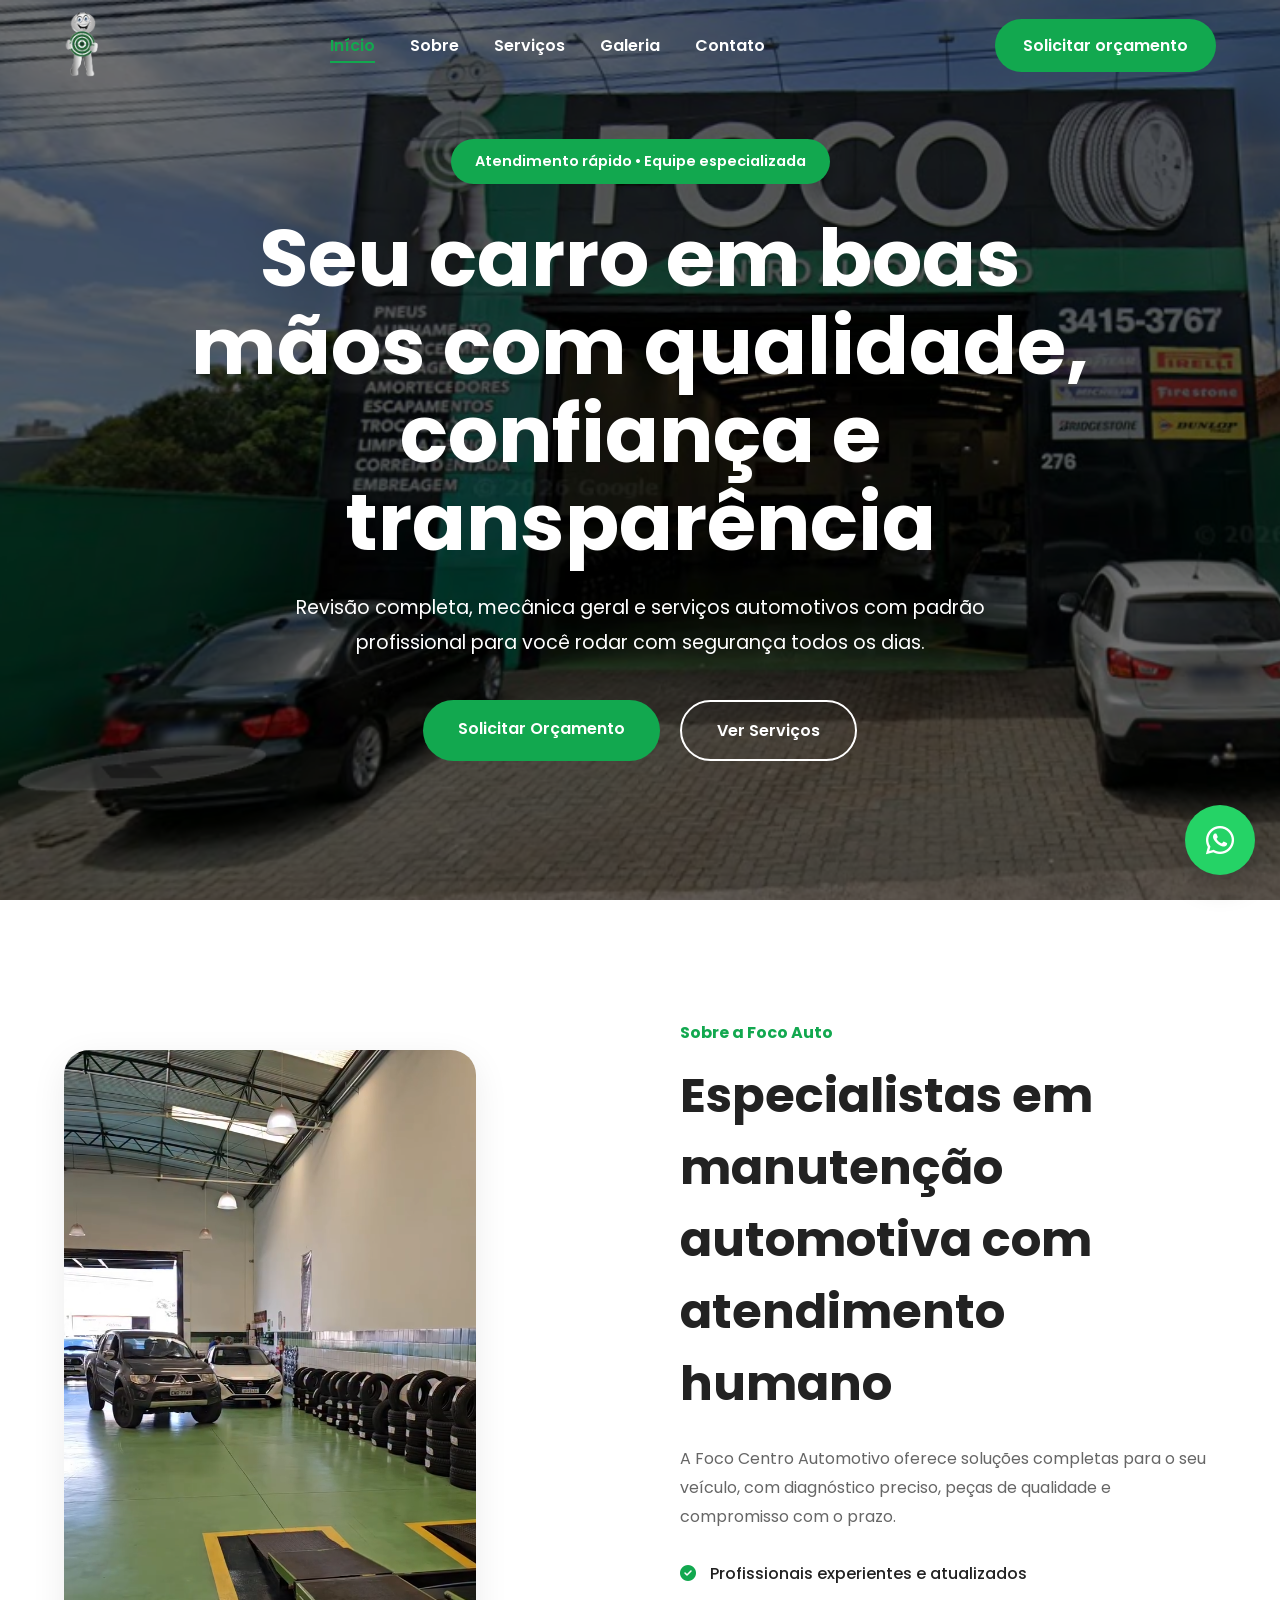
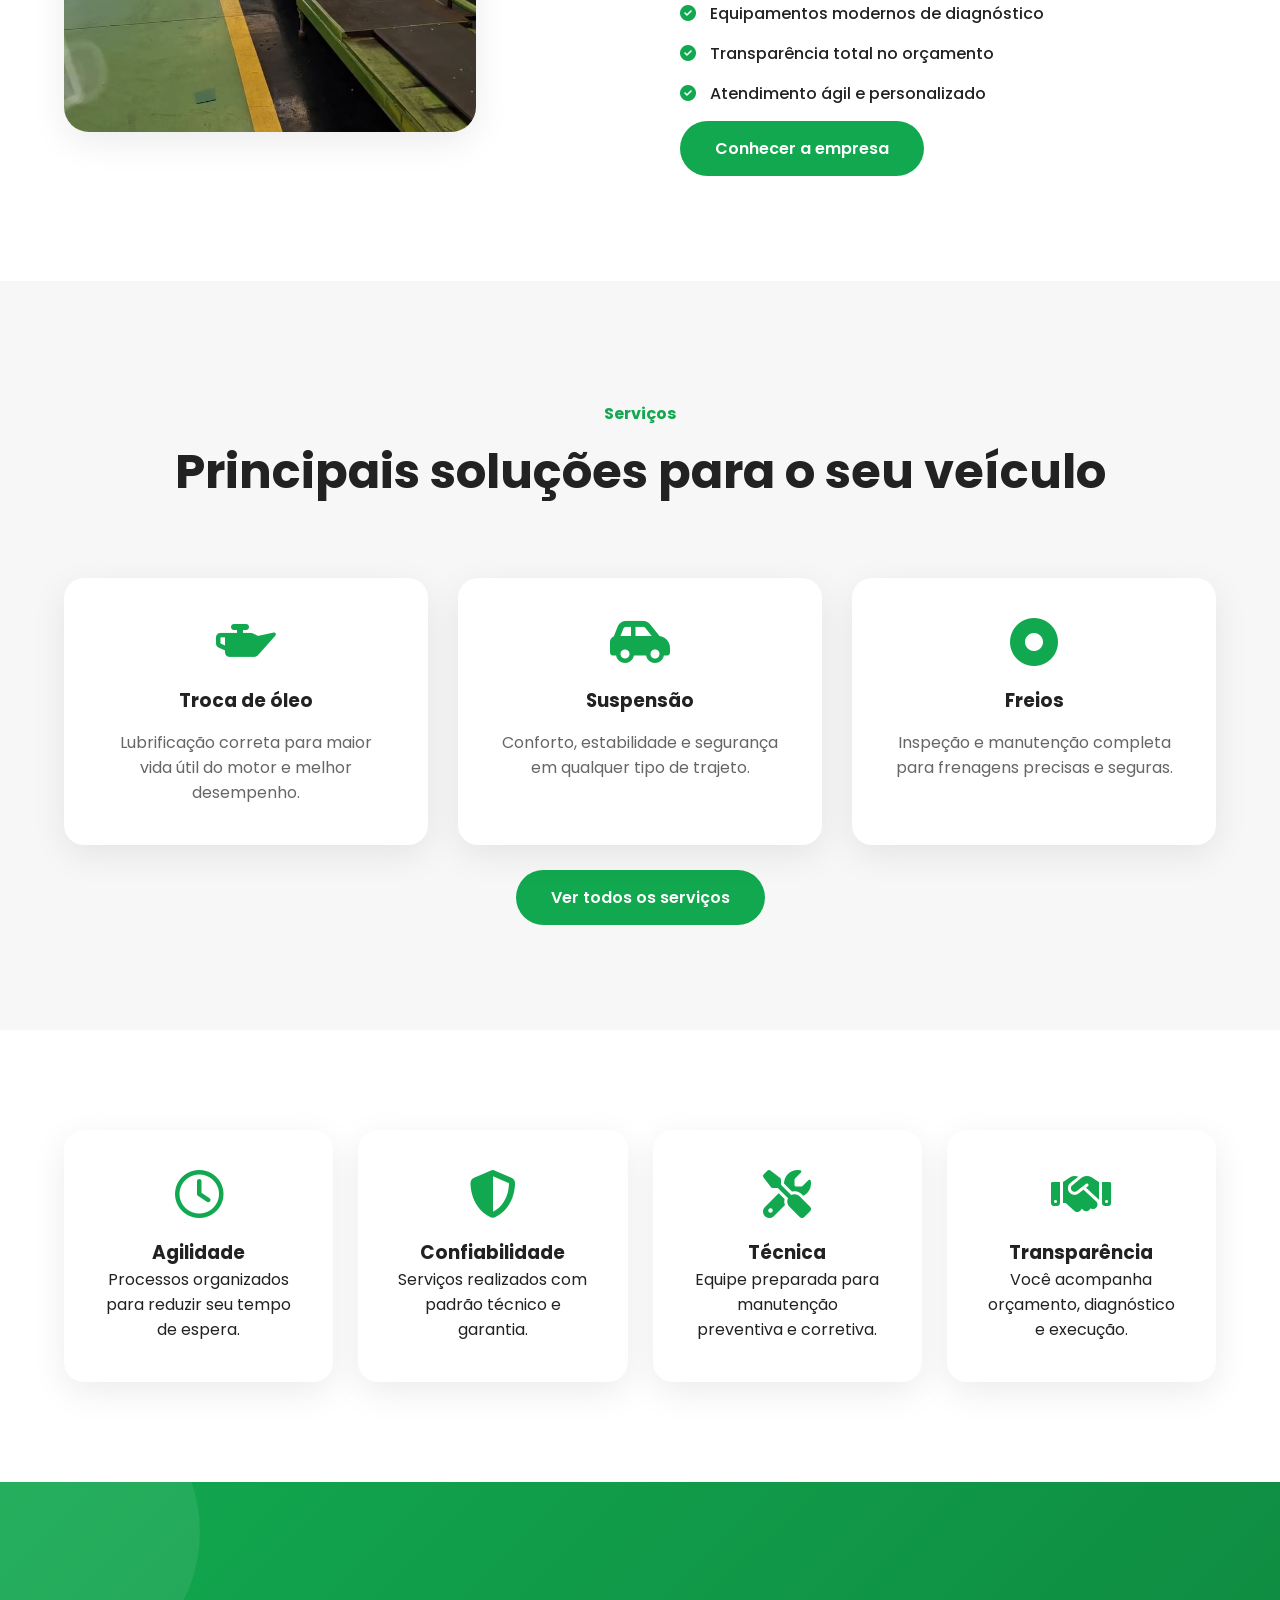
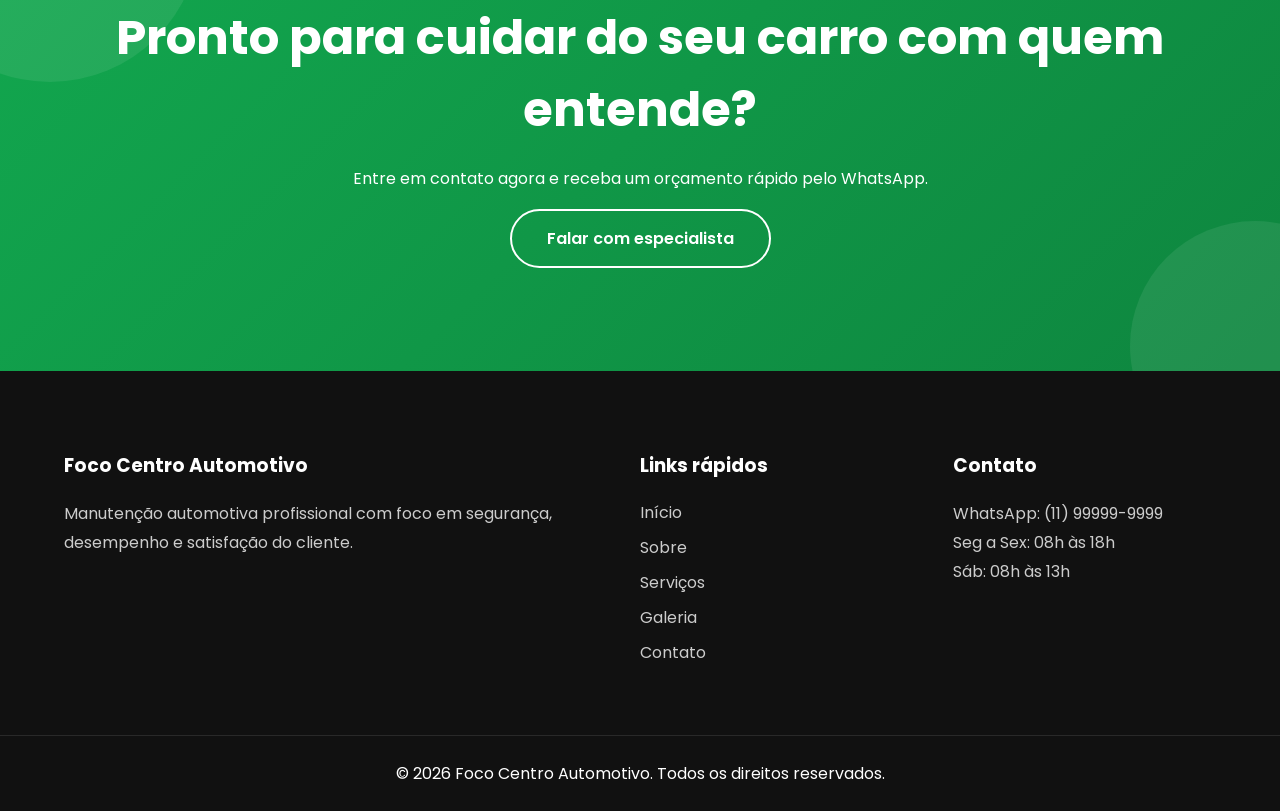
==== index.html @ 26f86cf7 "teste" ====
<!DOCTYPE html>
<html lang="pt-BR">
<head>
    <meta charset="UTF-8" />
    <meta name="viewport" content="width=device-width, initial-scale=1.0" />
    <title>Foco Centro Automotivo | Início</title>

    <link rel="icon" type="image/png" href="assets/images/logo.png" />
    <link rel="preconnect" href="https://fonts.googleapis.com" />
    <link rel="preconnect" href="https://fonts.gstatic.com" crossorigin />
    <link href="https://fonts.googleapis.com/css2?family=Poppins:wght@300;400;500;600;700;800&display=swap" rel="stylesheet" />
    <link rel="stylesheet" href="https://cdnjs.cloudflare.com/ajax/libs/font-awesome/6.5.2/css/all.min.css" />
    <link rel="stylesheet" href="css/style.css" />
    <link rel="stylesheet" href="css/animations.css" />
    <link rel="stylesheet" href="css/responsive.css" />
    <link rel="stylesheet" href="css/pages.css" />
</head>
<body>
    <div id="loader" aria-label="Carregando">
        <div class="loader-content">
            <img src="assets/images/logo.png" alt="Foco Centro Automotivo" />
            <div class="loader-bar"></div>
        </div>
    </div>

    <header id="topo">
        <div class="container">
            <a href="index.html" class="logo" aria-label="Ir para início">
                <img src="assets/images/logo.png" alt="Logo Foco Centro Automotivo" />
            </a>

            <nav aria-label="Navegação principal">
                <ul class="menu">
                    <li><a href="index.html">Início</a></li>
                    <li><a href="sobre.html">Sobre</a></li>
                    <li><a href="servicos.html">Serviços</a></li>
                    <li><a href="galeria.html">Galeria</a></li>
                    <li><a href="contato.html">Contato</a></li>
                </ul>
            </nav>

            <a class="btn-header" href="contato.html">Solicitar orçamento</a>
        </div>
    </header>

    <main>
        <section class="hero" id="inicio">
            <video autoplay muted loop playsinline poster="assets/images/frente loja.png">
                <source src="assets/videos/hero.mp4" type="video/mp4" />
            </video>
            <div class="hero-overlay"></div>

            <div class="hero-content container">
                <span class="hero-tag">Atendimento rápido • Equipe especializada</span>
                <h1>Seu carro em boas mãos com qualidade, confiança e transparência</h1>
                <p>
                    Revisão completa, mecânica geral e serviços automotivos com padrão profissional para você rodar com segurança todos os dias.
                </p>
                <div class="hero-buttons">
                    <a href="contato.html" class="btn-primary">Solicitar Orçamento</a>
                    <a href="servicos.html" class="btn-secondary">Ver Serviços</a>
                </div>
            </div>
        </section>

        <section class="home-about">
            <div class="container">
                <div class="about-image">
                    <img src="assets/images/loja 1.png" alt="Equipe técnica automotiva" />
                </div>
                <div class="about-text">
                    <span>Sobre a Foco Auto</span>
                    <h2>Especialistas em manutenção automotiva com atendimento humano</h2>
                    <p>
                        A Foco Centro Automotivo oferece soluções completas para o seu veículo, com diagnóstico preciso, peças de qualidade e compromisso com o prazo.
                    </p>
                    <ul>
                        <li><i class="fa-solid fa-circle-check"></i> Profissionais experientes e atualizados</li>
                        <li><i class="fa-solid fa-circle-check"></i> Equipamentos modernos de diagnóstico</li>
                        <li><i class="fa-solid fa-circle-check"></i> Transparência total no orçamento</li>
                        <li><i class="fa-solid fa-circle-check"></i> Atendimento ágil e personalizado</li>
                    </ul>
                    <a href="sobre.html" class="btn-primary">Conhecer a empresa</a>
                </div>
            </div>
        </section>

        <section class="home-services">
            <div class="container">
                <div class="section-title">
                    <span>Serviços</span>
                    <h2>Principais soluções para o seu veículo</h2>
                </div>

                <div class="services-grid">
                    <article class="service-card">
                        <i class="fa-solid fa-oil-can"></i>
                        <h3>Troca de óleo</h3>
                        <p>Lubrificação correta para maior vida útil do motor e melhor desempenho.</p>
                    </article>

                    <article class="service-card">
                        <i class="fa-solid fa-car-side"></i>
                        <h3>Suspensão</h3>
                        <p>Conforto, estabilidade e segurança em qualquer tipo de trajeto.</p>
                    </article>

                    <article class="service-card">
                        <i class="fa-solid fa-circle-dot"></i>
                        <h3>Freios</h3>
                        <p>Inspeção e manutenção completa para frenagens precisas e seguras.</p>
                    </article>
                </div>

                <div class="section-actions">
                    <a href="servicos.html" class="btn-primary">Ver todos os serviços</a>
                </div>
            </div>
        </section>

        <section class="advantages">
            <div class="container">
                <article class="advantage">
                    <i class="fa-regular fa-clock"></i>
                    <h3>Agilidade</h3>
                    <p>Processos organizados para reduzir seu tempo de espera.</p>
                </article>

                <article class="advantage">
                    <i class="fa-solid fa-shield-halved"></i>
                    <h3>Confiabilidade</h3>
                    <p>Serviços realizados com padrão técnico e garantia.</p>
                </article>

                <article class="advantage">
                    <i class="fa-solid fa-screwdriver-wrench"></i>
                    <h3>Técnica</h3>
                    <p>Equipe preparada para manutenção preventiva e corretiva.</p>
                </article>

                <article class="advantage">
                    <i class="fa-solid fa-handshake"></i>
                    <h3>Transparência</h3>
                    <p>Você acompanha orçamento, diagnóstico e execução.</p>
                </article>
            </div>
        </section>

        <section class="cta">
            <div class="container">
                <h2>Pronto para cuidar do seu carro com quem entende?</h2>
                <p>Entre em contato agora e receba um orçamento rápido pelo WhatsApp.</p>
                <a class="btn-secondary" href="contato.html">Falar com especialista</a>
            </div>
        </section>
    </main>

    <footer>
        <div class="container footer-grid">
            <div>
                <h3>Foco Centro Automotivo</h3>
                <p>
                    Manutenção automotiva profissional com foco em segurança, desempenho e satisfação do cliente.
                </p>
            </div>
            <div>
                <h3>Links rápidos</h3>
                <a href="index.html">Início</a>
                <a href="sobre.html">Sobre</a>
                <a href="servicos.html">Serviços</a>
                <a href="galeria.html">Galeria</a>
                <a href="contato.html">Contato</a>
            </div>
            <div>
                <h3>Contato</h3>
                <p>WhatsApp: (11) 99999-9999</p>
                <p>Seg a Sex: 08h às 18h</p>
                <p>Sáb: 08h às 13h</p>
            </div>
        </div>
        <div class="copyright">
            © 2026 Foco Centro Automotivo. Todos os direitos reservados.
        </div>
    </footer>

    <a class="whatsapp" href="https://wa.me/5511999999999" target="_blank" rel="noopener noreferrer" aria-label="Falar no WhatsApp">
        <i class="fa-brands fa-whatsapp"></i>
    </a>

    <script src="js/main.js"></script>
    <script src="js/pages.js"></script>
</body>
</html>
---- css/style.css ----
/* ==========================================
   RESET
========================================== */

*{
    margin:0;
    padding:0;
    box-sizing:border-box;
}

html{
    scroll-behavior:smooth;
}

body{
    font-family:'Poppins',sans-serif;
    background:#ffffff;
    color:#222;
    overflow-x:hidden;
}

img{
    max-width:100%;
    display:block;
}

a{
    text-decoration:none;
}

ul{
    list-style:none;
}

/* ==========================================
   VARIÁVEIS
========================================== */

:root{

    --primary:#12A84F;
    --primary-dark:#0E863F;
    --primary-light:#DDF6E8;

    --white:#FFFFFF;

    --dark:#111111;

    --gray:#666666;

    --light:#F7F7F7;

    --shadow:0 10px 35px rgba(0,0,0,.08);

    --transition:.35s ease;

}

/* ==========================================
   CONTAINER
========================================== */

.container{
    width:90%;
    max-width:1280px;
    margin:auto;
}

/* ==========================================
   LOADER
========================================== */

#loader{
    position:fixed;
    inset:0;
    background:white;
    z-index:9999;
    display:flex;
    justify-content:center;
    align-items:center;
}

.loader-content{
    text-align:center;
}

.loader-content img{
    width:180px;
    margin:auto;
}

.loader-bar{
    width:220px;
    height:6px;
    background:#eee;
    margin-top:20px;
    border-radius:50px;
    overflow:hidden;
}

.loader-bar::before{
    content:"";
    display:block;
    height:100%;
    width:0%;
    background:var(--primary);
    animation:loading 2s linear infinite;
}

@keyframes loading{

    0%{
        width:0%;
    }

    100%{
        width:100%;
    }

}

/* ==========================================
   HEADER
========================================== */

header{
    position:fixed;
    top:0;
    left:0;
    width:100%;
    z-index:1000;
    transition:.4s;
}

header.scrolled{
    background:white;
    box-shadow:var(--shadow);
}

header .container{

    display:flex;
    align-items:center;
    justify-content:space-between;

    height:90px;

}

.logo img{
    height:70px;
}

.menu{
    display:flex;
    gap:35px;
}

.menu a{

    color:white;

    font-weight:600;

    transition:var(--transition);

}

header.scrolled .menu a{
    color:#222;
}

.menu a:hover{
    color:var(--primary);
}

.menu a.active-link{
    color:var(--primary) !important;
    position:relative;
}

.menu a.active-link::after{
    content:"";
    position:absolute;
    left:0;
    bottom:-6px;
    width:100%;
    height:2px;
    background:var(--primary);
}

.btn-header{

    background:var(--primary);

    color:white;

    padding:14px 28px;

    border-radius:50px;

    font-weight:600;

    transition:var(--transition);

}

.btn-header:hover{

    background:var(--primary-dark);

    transform:translateY(-3px);

}

#mobile-btn{
    display:none;
}

/* ==========================================
   HERO
========================================== */

.hero{

    position:relative;

    height:100vh;

    overflow:hidden;

}

.hero video{

    position:absolute;

    width:100%;

    height:100%;

    object-fit:cover;

}

.hero-overlay{

    position:absolute;

    inset:0;

    background:rgba(0,0,0,.55);

}

.hero-content{

    position:relative;

    z-index:2;

    height:100%;

    display:flex;

    flex-direction:column;

    justify-content:center;

    align-items:center;

    text-align:center;

    color:white;

    padding:20px;

}

.hero-tag{

    background:var(--primary);

    padding:12px 24px;

    border-radius:40px;

    font-size:.9rem;

    margin-bottom:30px;

    font-weight:600;

}

.hero h1{

    font-size:5rem;

    max-width:1000px;

    line-height:1.1;

    margin-bottom:25px;

}

.hero p{

    max-width:750px;

    font-size:1.2rem;

    line-height:1.8;

}

.hero-buttons{

    display:flex;

    gap:20px;

    margin-top:40px;

}

/* ==========================================
   BOTÕES
========================================== */

.btn-primary{

    background:var(--primary);

    color:white;

    padding:16px 35px;

    border-radius:50px;

    font-weight:600;

    transition:var(--transition);

}

.btn-primary:hover{

    transform:translateY(-4px);

    background:var(--primary-dark);

}

.btn-secondary{

    border:2px solid white;

    color:white;

    padding:16px 35px;

    border-radius:50px;

    font-weight:600;

    transition:var(--transition);

}

.btn-secondary:hover{

    background:white;

    color:var(--primary);

}

/* ==========================================
   SOBRE
========================================== */

.home-about{

    padding:120px 0;

}

.home-about .container{

    display:grid;

    grid-template-columns:1fr 1fr;

    gap:80px;

    align-items:center;

}

.about-image img{

    border-radius:25px;

    box-shadow:var(--shadow);

}

.about-text span{

    color:var(--primary);

    font-weight:700;

}

.about-text h2{

    font-size:3rem;

    margin:15px 0 25px;

}

.about-text p{

    color:var(--gray);

    line-height:1.8;

}

.about-text ul{

    margin:30px 0;

}

.about-text li{

    margin-bottom:15px;

    font-weight:500;

}

.about-text i{

    color:var(--primary);

    margin-right:10px;

}

/* ==========================================
   NÚMEROS
========================================== */

.numbers{

    background:var(--primary);

    color:white;

    padding:90px 0;

}

.numbers .container{

    display:grid;

    grid-template-columns:repeat(4,1fr);

    gap:30px;

}

.number-box{

    text-align:center;

}

.number-box h2{

    font-size:4rem;

    margin-bottom:10px;

}

/* ==========================================
   TITULOS
========================================== */

.section-title{

    text-align:center;

    margin-bottom:70px;

}

.section-title span{

    color:var(--primary);

    font-weight:700;

}

.section-title h2{

    font-size:3rem;

    margin-top:10px;

}

/* ==========================================
   SERVIÇOS
========================================== */

.home-services{

    padding:120px 0;

    background:var(--light);

}

.services-grid{

    display:grid;

    grid-template-columns:repeat(3,1fr);

    gap:30px;

}

.service-card{

    background:white;

    padding:40px;

    border-radius:20px;

    text-align:center;

    box-shadow:var(--shadow);

    transition:var(--transition);

}

.service-card:hover{

    transform:translateY(-10px);

}

.service-card i{

    font-size:3rem;

    color:var(--primary);

    margin-bottom:20px;

}

.service-card h3{

    margin-bottom:15px;

}

.service-card p{

    color:var(--gray);

}

/* ==========================================
   DIFERENCIAIS
========================================== */

.advantages{

    padding:100px 0;

}

.advantages .container{

    display:grid;

    grid-template-columns:repeat(4,1fr);

    gap:25px;

}

.advantage{

    text-align:center;

    background:white;

    padding:40px;

    border-radius:20px;

    box-shadow:var(--shadow);

}

.advantage i{

    font-size:3rem;

    color:var(--primary);

    margin-bottom:20px;

}

/* ==========================================
   DEPOIMENTOS
========================================== */

.testimonials{

    padding:120px 0;

    background:var(--light);

}

.swiper-slide{

    background:white;

    padding:50px;

    border-radius:20px;

    box-shadow:var(--shadow);

    text-align:center;

}

.swiper-slide p{

    font-size:1.1rem;

    line-height:1.8;

}

.swiper-slide h4{

    margin-top:20px;

    color:gold;

}

/* ==========================================
   CTA
========================================== */

.cta{

    background:linear-gradient(
    135deg,
    var(--primary),
    var(--primary-dark));

    color:white;

    text-align:center;

    padding:120px 20px;

}

.cta h2{

    font-size:3rem;

    margin-bottom:20px;

}

.cta p{

    margin-bottom:35px;

}

/* ==========================================
   FOOTER
========================================== */

footer{

    background:#111;

    color:white;

    padding-top:80px;

}

.footer-grid{

    display:grid;

    grid-template-columns:2fr 1fr 1fr;

    gap:50px;

}

.footer-grid h3{

    margin-bottom:20px;

}

.footer-grid a{

    display:block;

    color:#ccc;

    margin-bottom:10px;

}

.footer-grid p{

    color:#ccc;

    line-height:1.8;

}

.copyright{

    border-top:1px solid rgba(255,255,255,.1);

    margin-top:60px;

    padding:25px;

    text-align:center;

}

/* ==========================================
   WHATSAPP
========================================== */

.whatsapp{

    position:fixed;

    right:25px;

    bottom:25px;

    width:70px;

    height:70px;

    background:#25D366;

    border-radius:50%;

    display:flex;

    justify-content:center;

    align-items:center;

    color:white;

    font-size:2rem;

    z-index:999;

    box-shadow:0 10px 30px rgba(0,0,0,.2);

}

.whatsapp:hover{

    transform:scale(1.1);

}

/* ==========================================
   SCROLLBAR
========================================== */

::-webkit-scrollbar{
    width:10px;
}

::-webkit-scrollbar-thumb{
    background:var(--primary);
    border-radius:50px;
}

::-webkit-scrollbar-track{
    background:#eee;
}

#loader{
    transition:0.5s ease;
}
---- css/animations.css ----
/* ==========================================
   FADE UP
========================================== */

.fade-up{
    animation:fadeUp 1s ease forwards;
}

@keyframes fadeUp{

    from{
        opacity:0;
        transform:translateY(50px);
    }

    to{
        opacity:1;
        transform:translateY(0);
    }

}

/* ==========================================
   FADE DOWN
========================================== */

.fade-down{
    animation:fadeDown 1s ease forwards;
}

@keyframes fadeDown{

    from{
        opacity:0;
        transform:translateY(-50px);
    }

    to{
        opacity:1;
        transform:translateY(0);
    }

}

/* ==========================================
   FADE LEFT
========================================== */

.fade-left{
    animation:fadeLeft 1s ease forwards;
}

@keyframes fadeLeft{

    from{
        opacity:0;
        transform:translateX(-60px);
    }

    to{
        opacity:1;
        transform:translateX(0);
    }

}

/* ==========================================
   FADE RIGHT
========================================== */

.fade-right{
    animation:fadeRight 1s ease forwards;
}

@keyframes fadeRight{

    from{
        opacity:0;
        transform:translateX(60px);
    }

    to{
        opacity:1;
        transform:translateX(0);
    }

}

/* ==========================================
   ZOOM IN
========================================== */

.zoom-in{
    animation:zoomIn .8s ease forwards;
}

@keyframes zoomIn{

    from{
        opacity:0;
        transform:scale(.8);
    }

    to{
        opacity:1;
        transform:scale(1);
    }

}

/* ==========================================
   ZOOM OUT
========================================== */

.zoom-out{
    animation:zoomOut .8s ease forwards;
}

@keyframes zoomOut{

    from{
        opacity:0;
        transform:scale(1.2);
    }

    to{
        opacity:1;
        transform:scale(1);
    }

}

/* ==========================================
   HERO ENTRADA
========================================== */

.hero-tag{
    animation:fadeDown 1s ease;
}

.hero h1{
    animation:fadeUp 1.2s ease;
}

.hero p{
    animation:fadeUp 1.5s ease;
}

.hero-buttons{
    animation:fadeUp 1.8s ease;
}

/* ==========================================
   REVEAL SCROLL
========================================== */

.reveal{

    opacity:0;

    transform:translateY(70px);

    transition:all .9s ease;

}

.reveal.active{

    opacity:1;

    transform:translateY(0);

}

/* ==========================================
   REVEAL LEFT
========================================== */

.reveal-left{

    opacity:0;

    transform:translateX(-80px);

    transition:all .9s ease;

}

.reveal-left.active{

    opacity:1;

    transform:translateX(0);

}

/* ==========================================
   REVEAL RIGHT
========================================== */

.reveal-right{

    opacity:0;

    transform:translateX(80px);

    transition:all .9s ease;

}

.reveal-right.active{

    opacity:1;

    transform:translateX(0);

}

/* ==========================================
   SERVICE CARD HOVER
========================================== */

.service-card{

    position:relative;

    overflow:hidden;

}

.service-card::before{

    content:"";

    position:absolute;

    top:0;

    left:-100%;

    width:100%;

    height:4px;

    background:#12A84F;

    transition:.5s;

}

.service-card:hover::before{

    left:0;

}

.service-card:hover{

    transform:translateY(-12px);

}

/* ==========================================
   ADVANTAGE CARD
========================================== */

.advantage{

    transition:.4s;

}

.advantage:hover{

    transform:translateY(-10px);

}

/* ==========================================
   BOTÕES
========================================== */

.btn-primary{

    transition:.35s;

}

.btn-primary:hover{

    transform:translateY(-4px);

}

.btn-secondary{

    transition:.35s;

}

.btn-secondary:hover{

    transform:translateY(-4px);

}

/* ==========================================
   PULSE WHATSAPP
========================================== */

.whatsapp{

    animation:pulse 2s infinite;

}

@keyframes pulse{

    0%{

        box-shadow:
        0 0 0 0 rgba(37,211,102,.7);

    }

    70%{

        box-shadow:
        0 0 0 25px rgba(37,211,102,0);

    }

    100%{

        box-shadow:
        0 0 0 0 rgba(37,211,102,0);

    }

}

/* ==========================================
   FLOAT
========================================== */

.float{

    animation:floating 4s ease-in-out infinite;

}

@keyframes floating{

    0%{
        transform:translateY(0);
    }

    50%{
        transform:translateY(-15px);
    }

    100%{
        transform:translateY(0);
    }

}

/* ==========================================
   SHINE EFFECT
========================================== */

.shine{

    position:relative;

    overflow:hidden;

}

.shine::after{

    content:"";

    position:absolute;

    top:0;

    left:-120%;

    width:60%;

    height:100%;

    background:
    linear-gradient(
        90deg,
        transparent,
        rgba(255,255,255,.4),
        transparent
    );

    transform:skewX(-25deg);

}

.shine:hover::after{

    animation:shine 1s;

}

@keyframes shine{

    100%{
        left:150%;
    }

}

/* ==========================================
   HERO SCROLL INDICATOR
========================================== */

.scroll-indicator{

    position:absolute;

    bottom:30px;

    left:50%;

    transform:translateX(-50%);

    animation:bounce 2s infinite;

}

@keyframes bounce{

    0%,20%,50%,80%,100%{
        transform:translateX(-50%) translateY(0);
    }

    40%{
        transform:translateX(-50%) translateY(-15px);
    }

    60%{
        transform:translateX(-50%) translateY(-8px);
    }

}

/* ==========================================
   LOADER
========================================== */

.loader-content img{

    animation:logoSpin 2s linear infinite;

}

@keyframes logoSpin{

    from{
        transform:rotate(0deg);
    }

    to{
        transform:rotate(360deg);
    }

}

/* ==========================================
   GALLERY HOVER
========================================== */

.gallery-item{

    overflow:hidden;

    border-radius:20px;

}

.gallery-item img{

    transition:.5s;

}

.gallery-item:hover img{

    transform:scale(1.1);

}

/* ==========================================
   TESTIMONIAL CARD
========================================== */

.swiper-slide{

    transition:.4s;

}

.swiper-slide:hover{

    transform:translateY(-10px);

}

/* ==========================================
   CTA BACKGROUND
========================================== */

.cta{

    position:relative;

    overflow:hidden;

}

.cta::before{

    content:"";

    position:absolute;

    width:300px;

    height:300px;

    background:rgba(255,255,255,.08);

    border-radius:50%;

    top:-100px;

    left:-100px;

}

.cta::after{

    content:"";

    position:absolute;

    width:250px;

    height:250px;

    background:rgba(255,255,255,.08);

    border-radius:50%;

    bottom:-100px;

    right:-100px;

}

/* ==========================================
   STAGGER DELAYS
========================================== */

.delay-1{
    animation-delay:.1s;
}

.delay-2{
    animation-delay:.2s;
}

.delay-3{
    animation-delay:.3s;
}

.delay-4{
    animation-delay:.4s;
}

.delay-5{
    animation-delay:.5s;
}

.delay-6{
    animation-delay:.6s;
}

/* ==========================================
   PAGE TRANSITION
========================================== */

body{

    animation:pageLoad .7s ease;

}

@keyframes pageLoad{

    from{

        opacity:0;

        transform:translateY(20px);

    }

    to{

        opacity:1;

        transform:translateY(0);

    }

}
---- css/responsive.css ----
@media (max-width: 1200px){
    .hero h1{
        font-size:4rem;
    }

    .about-text h2,
    .section-title h2,
    .cta h2{
        font-size:2.5rem;
    }

    .services-grid{
        grid-template-columns:repeat(2,1fr);
    }

    .advantages .container{
        grid-template-columns:repeat(2,1fr);
    }

    .footer-grid{
        grid-template-columns:1.5fr 1fr 1fr;
        gap:35px;
    }
}

@media (max-width: 992px){
    header .container{
        height:auto;
        padding:16px 0;
        flex-wrap:wrap;
        gap:12px;
    }

    .logo img{
        height:56px;
    }

    .menu{
        width:100%;
        justify-content:center;
        flex-wrap:wrap;
        gap:18px;
    }

    .btn-header{
        margin-left:auto;
        margin-right:auto;
        padding:12px 24px;
    }

    .hero{
        min-height:90vh;
        height:auto;
    }

    .hero-content{
        padding:140px 16px 80px;
        height:auto;
    }

    .hero h1{
        font-size:3rem;
        max-width:800px;
    }

    .hero p{
        font-size:1rem;
        line-height:1.7;
    }

    .hero-buttons{
        flex-wrap:wrap;
        justify-content:center;
        gap:12px;
    }

    .btn-primary,
    .btn-secondary{
        padding:14px 24px;
    }

    .home-about,
    .home-services,
    .testimonials,
    .cta,
    .advantages{
        padding:90px 0;
    }

    .home-about .container{
        grid-template-columns:1fr;
        gap:36px;
    }

    .about-text h2,
    .section-title h2,
    .cta h2{
        font-size:2.1rem;
    }

    .numbers .container{
        grid-template-columns:repeat(2,1fr);
    }

    .footer-grid{
        grid-template-columns:1fr;
        gap:26px;
    }
}

@media (max-width: 768px){
    .container{
        width:92%;
    }

    header .container{
        justify-content:center;
    }

    .menu{
        gap:12px 16px;
    }

    .menu a{
        font-size:.95rem;
    }

    .menu a.active-link::after{
        bottom:-4px;
    }

    .hero h1{
        font-size:2.3rem;
    }

    .hero-tag{
        font-size:.82rem;
        padding:10px 16px;
        margin-bottom:20px;
    }

    .about-text h2,
    .section-title h2,
    .cta h2{
        font-size:1.8rem;
    }

    .section-title{
        margin-bottom:42px;
    }

    .services-grid{
        grid-template-columns:1fr;
        gap:20px;
    }

    .service-card{
        padding:28px 22px;
    }

    .advantages .container{
        grid-template-columns:1fr;
        gap:18px;
    }

    .advantage{
        padding:28px 20px;
    }

    .swiper-slide{
        padding:28px 20px;
    }

    .numbers .container{
        grid-template-columns:1fr;
        gap:16px;
    }

    .number-box h2{
        font-size:2.6rem;
    }

    .cta{
        padding:70px 16px;
    }

    .footer-grid{
        gap:20px;
    }

    .copyright{
        margin-top:34px;
        padding:20px 12px;
        font-size:.92rem;
    }

    .whatsapp{
        width:58px;
        height:58px;
        font-size:1.6rem;
        right:14px;
        bottom:14px;
    }

    .page-hero{
        padding:140px 0 72px;
    }

    .page-hero h1{
        font-size:2rem;
    }

    .values-grid{
        grid-template-columns:1fr;
    }

    .gallery-grid{
        grid-template-columns:1fr;
    }

    .gallery-item img{
        height:200px;
    }

    .contact-grid{
        grid-template-columns:1fr;
    }

    .contact-info,
    .contact-form-wrap{
        padding:24px 18px;
    }

    .contact-form .btn-primary{
        width:100%;
        text-align:center;
    }
}

@media (max-width: 480px){
    .logo img{
        height:48px;
    }

    .menu{
        gap:10px 12px;
    }

    .menu a{
        font-size:.9rem;
    }

    .btn-header{
        width:100%;
        text-align:center;
        padding:11px 16px;
    }

    .hero-content{
        padding:128px 10px 62px;
    }

    .hero h1{
        font-size:1.9rem;
    }

    .hero p{
        font-size:.95rem;
    }

    .btn-primary,
    .btn-secondary{
        width:100%;
        text-align:center;
    }

    .about-text h2,
    .section-title h2,
    .cta h2{
        font-size:1.55rem;
    }

    .about-text li{
        font-size:.95rem;
    }

    .service-card i,
    .advantage i{
        font-size:2.2rem;
    }

    .page-hero h1{
        font-size:1.7rem;
    }

    .page-hero p{
        font-size:.95rem;
    }

    .value-card{
        padding:24px 18px;
    }

    .contact-item{
        gap:10px;
    }

    .contact-item i{
        width:36px;
        height:36px;
        font-size:1rem;
    }
}
---- css/pages.css ----
.section-actions{
    margin-top:40px;
    text-align:center;
}

.page-hero{
    padding:180px 0 100px;
    color:#fff;
    background-size:cover;
    background-position:center;
    position:relative;
}

.page-hero::before{
    content:"";
    position:absolute;
    inset:0;
    background:rgba(0,0,0,.58);
}

.page-hero .container{
    position:relative;
    z-index:2;
    max-width:900px;
    text-align:center;
}

.page-hero span{
    display:inline-block;
    background:var(--primary);
    padding:10px 22px;
    border-radius:30px;
    font-weight:600;
    margin-bottom:20px;
}

.page-hero h1{
    font-size:3.2rem;
    line-height:1.2;
    margin-bottom:18px;
}

.page-hero p{
    font-size:1.05rem;
    line-height:1.8;
    opacity:.95;
}

.page-hero-about{
    background-image:url('https://images.unsplash.com/photo-1619642751034-765dfdf7c58e?q=80&w=1800&auto=format&fit=crop');
}

.page-hero-gallery{
    background-image:url('https://images.unsplash.com/photo-1613214149922-f1809c99b414?q=80&w=1800&auto=format&fit=crop');
}

.page-hero-contact{
    background-image:url('https://images.unsplash.com/photo-1486006920555-c77dcf18193c?q=80&w=1800&auto=format&fit=crop');
}

.values-section{
    padding:120px 0;
    background:var(--light);
}

.values-grid{
    display:grid;
    grid-template-columns:repeat(3,1fr);
    gap:30px;
}

.value-card{
    background:#fff;
    border-radius:20px;
    box-shadow:var(--shadow);
    padding:36px;
    text-align:center;
}

.value-card i{
    font-size:2.6rem;
    color:var(--primary);
    margin-bottom:18px;
}

.value-card h3{
    margin-bottom:12px;
}

.value-card p{
    color:var(--gray);
    line-height:1.8;
}

.gallery-section{
    padding:120px 0;
    background:var(--light);
}

.gallery-grid{
    display:grid;
    grid-template-columns:repeat(4,1fr);
    gap:22px;
}

.gallery-item{
    background:#fff;
    border-radius:18px;
    overflow:hidden;
    box-shadow:var(--shadow);
}

.gallery-item img{
    width:100%;
    height:220px;
    object-fit:cover;
}

.gallery-item figcaption{
    padding:14px 16px 18px;
    font-weight:600;
    color:#222;
}

.contact-section{
    padding:120px 0;
}

.contact-grid{
    display:grid;
    grid-template-columns:1fr 1fr;
    gap:40px;
}

.contact-info,
.contact-form-wrap{
    background:#fff;
    box-shadow:var(--shadow);
    border-radius:20px;
    padding:35px;
}

.contact-info h2,
.contact-form-wrap h2{
    margin-bottom:12px;
}

.contact-info > p{
    color:var(--gray);
    margin-bottom:25px;
}

.contact-list{
    display:grid;
    gap:18px;
}

.contact-item{
    display:flex;
    gap:14px;
    align-items:flex-start;
}

.contact-item i{
    width:42px;
    height:42px;
    display:flex;
    align-items:center;
    justify-content:center;
    border-radius:50%;
    background:var(--primary-light);
    color:var(--primary);
    font-size:1.1rem;
}

.contact-item h3{
    font-size:1rem;
    margin-bottom:5px;
}

.contact-item p,
.contact-item a{
    color:var(--gray);
}

.contact-form{
    display:grid;
    gap:12px;
}

.contact-form label{
    font-weight:600;
    font-size:.95rem;
}

.contact-form input,
.contact-form select,
.contact-form textarea{
    border:1px solid #ddd;
    border-radius:10px;
    padding:12px 14px;
    font-family:'Poppins', sans-serif;
    font-size:.95rem;
}

.contact-form input:focus,
.contact-form select:focus,
.contact-form textarea:focus{
    outline:none;
    border-color:var(--primary);
    box-shadow:0 0 0 3px rgba(18,168,79,.15);
}

.contact-form .btn-primary{
    border:none;
    cursor:pointer;
    margin-top:8px;
    justify-self:start;
}

@media (max-width:1100px){
    .gallery-grid{
        grid-template-columns:repeat(3,1fr);
    }

    .values-grid{
        grid-template-columns:1fr;
    }
}

@media (max-width:900px){
    .page-hero h1{
        font-size:2.3rem;
    }

    .contact-grid{
        grid-template-columns:1fr;
    }

    .gallery-grid{
        grid-template-columns:repeat(2,1fr);
    }
}

@media (max-width:600px){
    .gallery-grid{
        grid-template-columns:1fr;
    }

    .page-hero{
        padding:140px 0 80px;
    }
}
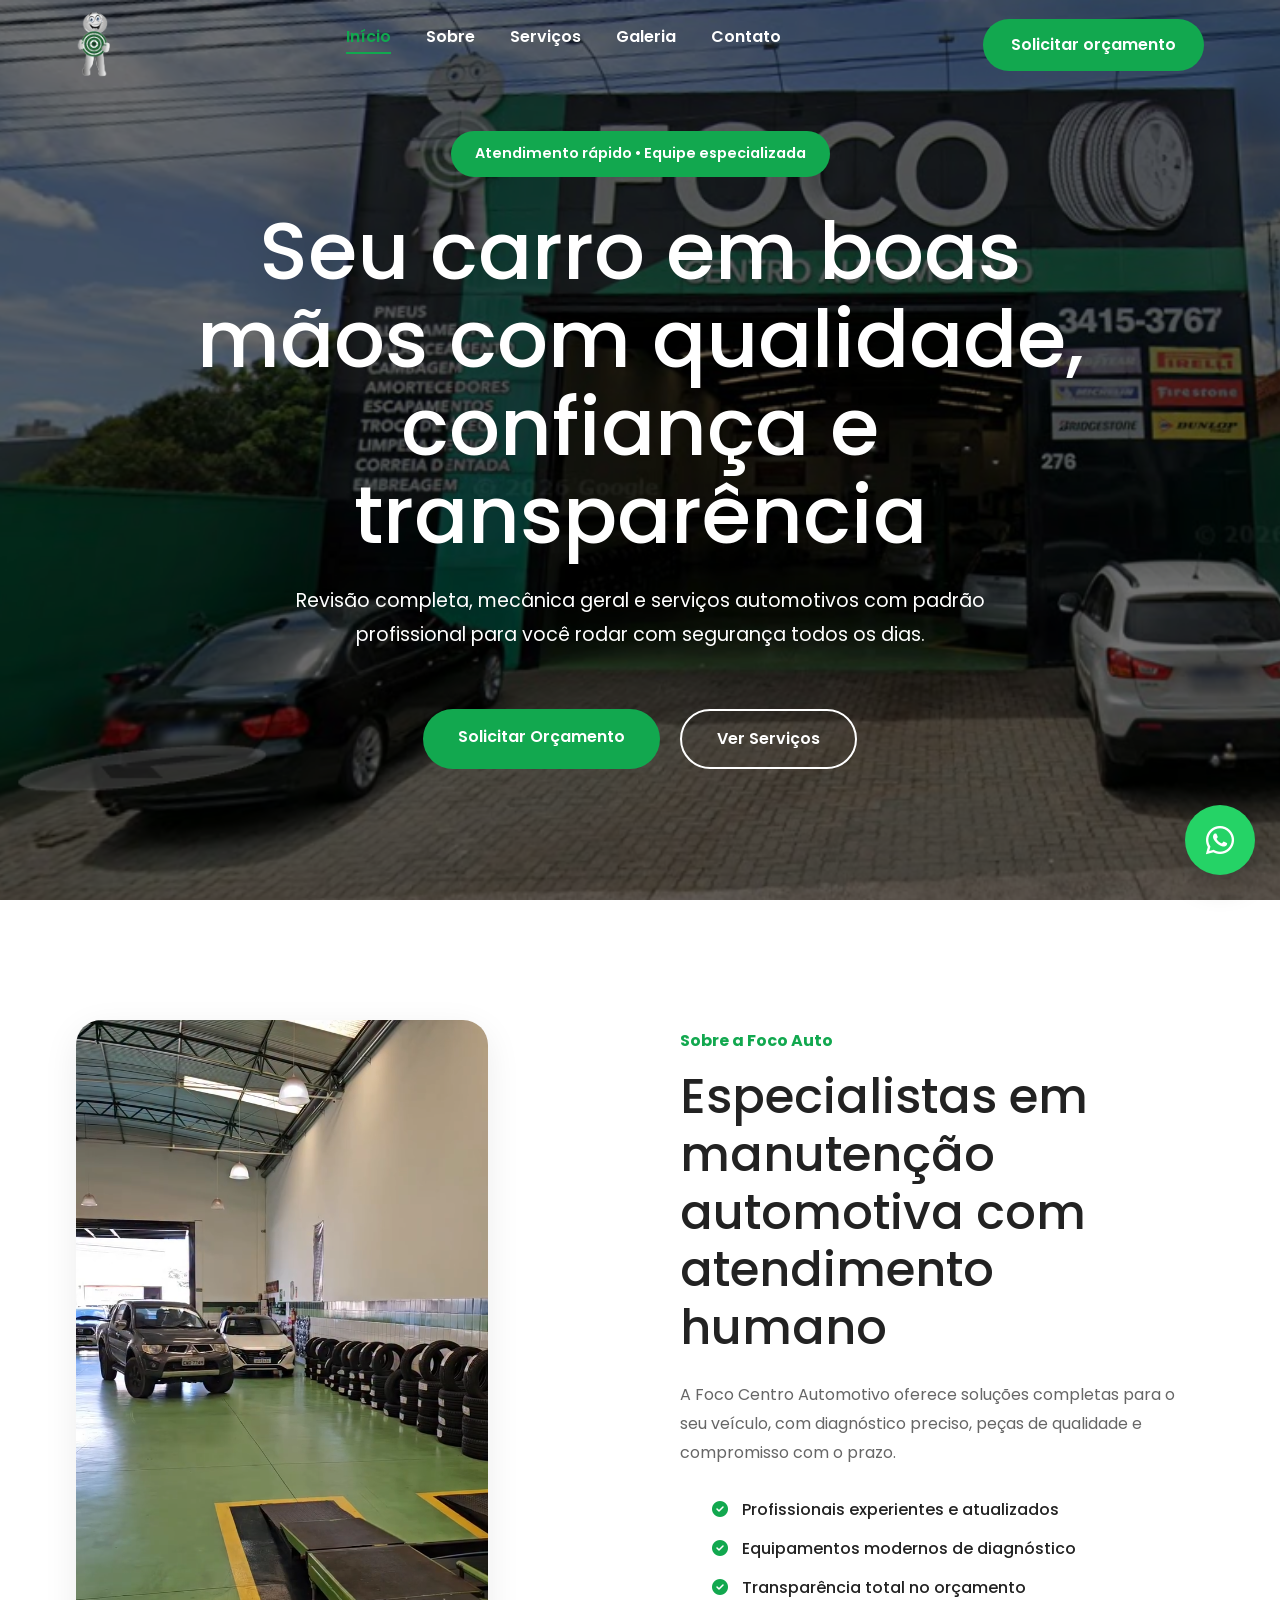
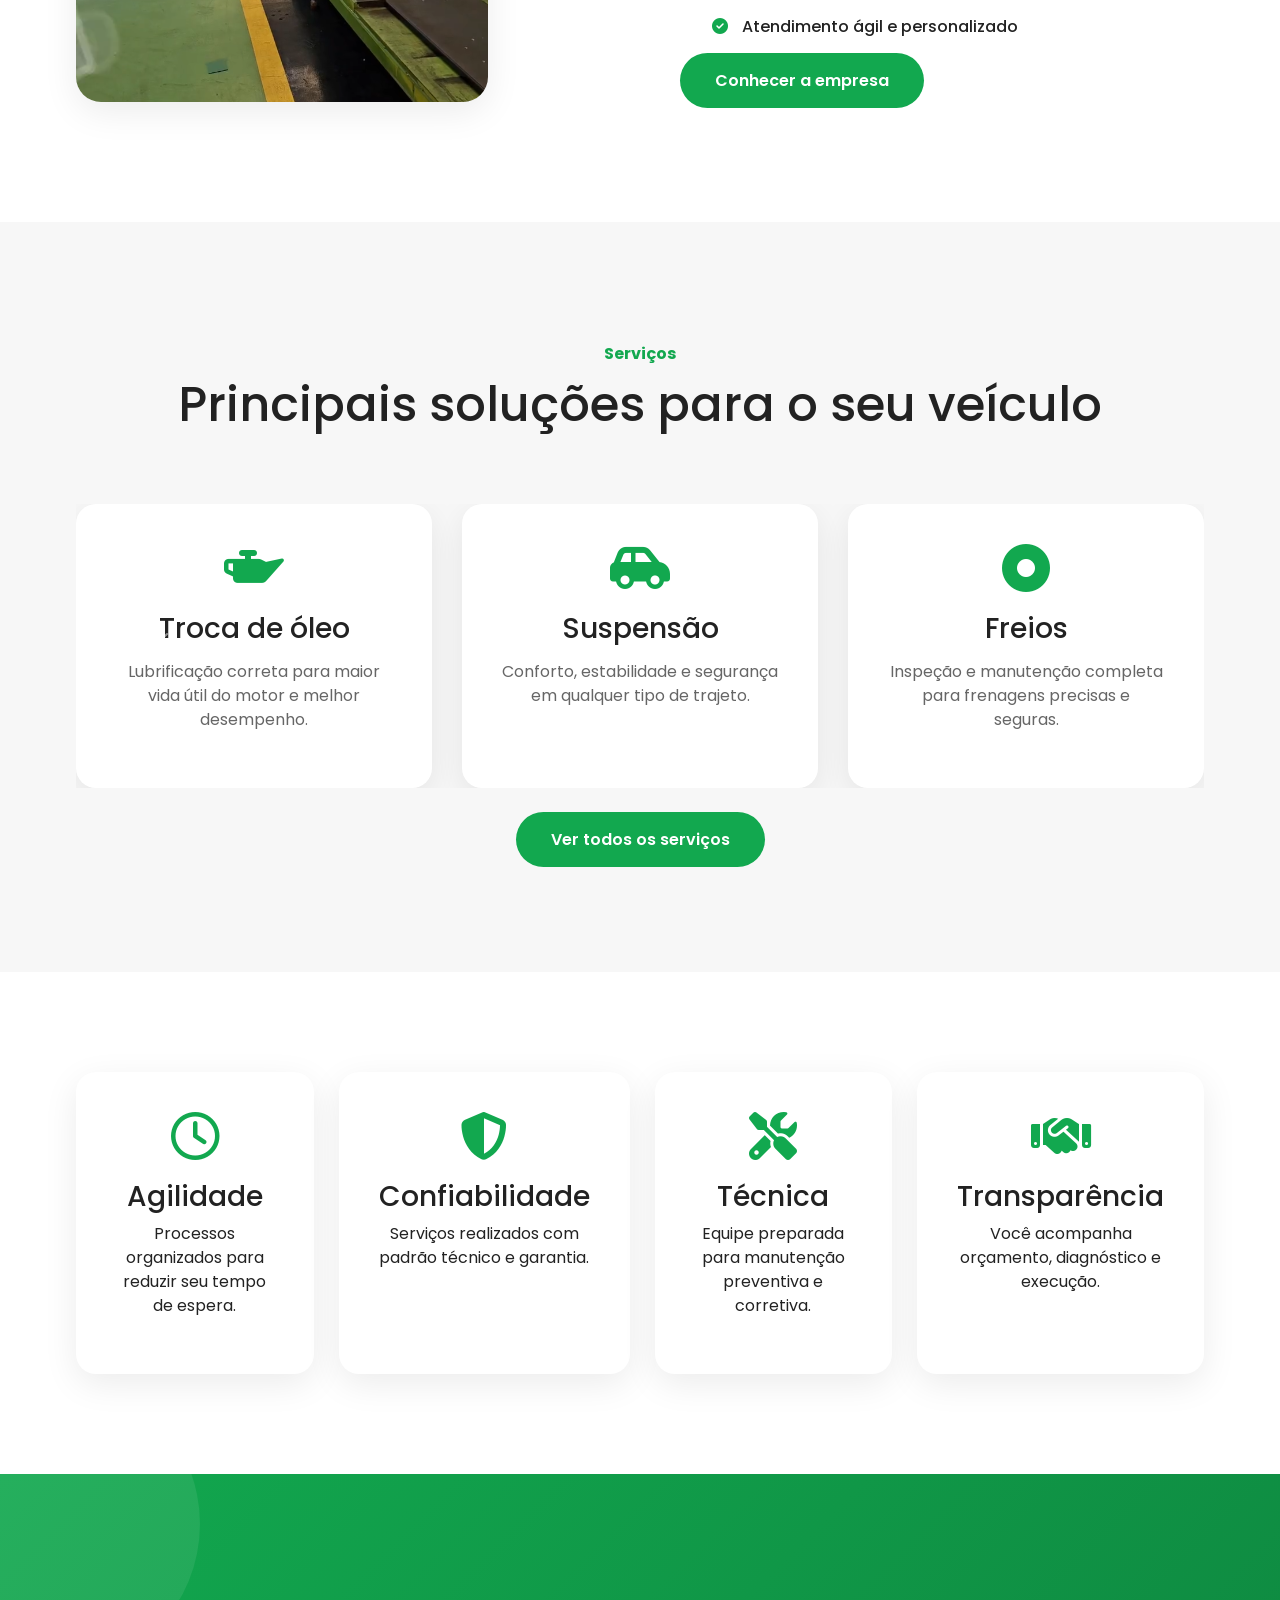
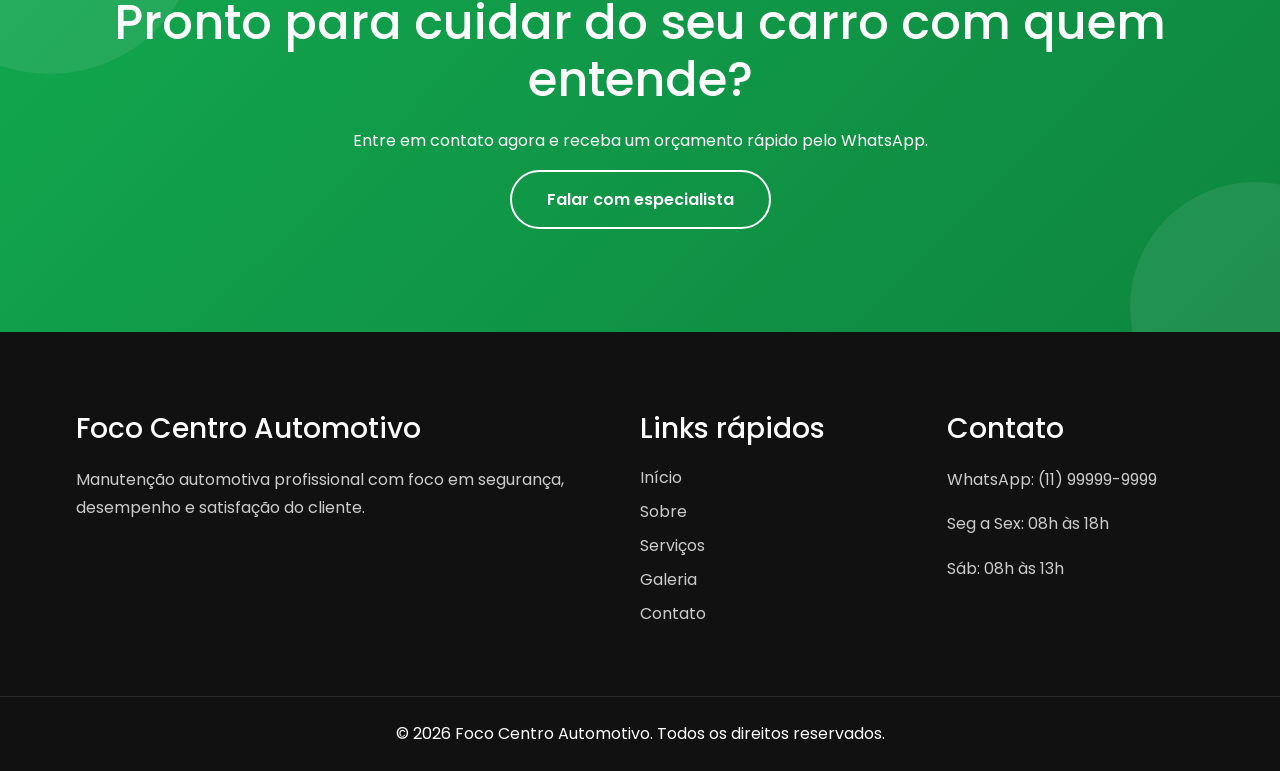
==== commit 151bc0a7: "projeto" ====
--- a/index.html
+++ b/index.html
@@ -10,6 +10,7 @@
     <link rel="preconnect" href="https://fonts.gstatic.com" crossorigin />
     <link href="https://fonts.googleapis.com/css2?family=Poppins:wght@300;400;500;600;700;800&display=swap" rel="stylesheet" />
     <link rel="stylesheet" href="https://cdnjs.cloudflare.com/ajax/libs/font-awesome/6.5.2/css/all.min.css" />
+    <link href="https://cdn.jsdelivr.net/npm/bootstrap@5.3.3/dist/css/bootstrap.min.css" rel="stylesheet" />
     <link rel="stylesheet" href="css/style.css" />
     <link rel="stylesheet" href="css/animations.css" />
     <link rel="stylesheet" href="css/responsive.css" />
@@ -92,24 +93,63 @@
                     <h2>Principais soluções para o seu veículo</h2>
                 </div>
 
-                <div class="services-grid">
-                    <article class="service-card">
-                        <i class="fa-solid fa-oil-can"></i>
-                        <h3>Troca de óleo</h3>
-                        <p>Lubrificação correta para maior vida útil do motor e melhor desempenho.</p>
-                    </article>
-
-                    <article class="service-card">
-                        <i class="fa-solid fa-car-side"></i>
-                        <h3>Suspensão</h3>
-                        <p>Conforto, estabilidade e segurança em qualquer tipo de trajeto.</p>
-                    </article>
-
-                    <article class="service-card">
-                        <i class="fa-solid fa-circle-dot"></i>
-                        <h3>Freios</h3>
-                        <p>Inspeção e manutenção completa para frenagens precisas e seguras.</p>
-                    </article>
+                <div id="homeServicesCarousel" class="carousel slide services-carousel-wrap" data-bs-ride="carousel">
+                    <div class="carousel-indicators">
+                        <button type="button" data-bs-target="#homeServicesCarousel" data-bs-slide-to="0" class="active" aria-current="true" aria-label="Slide 1"></button>
+                        <button type="button" data-bs-target="#homeServicesCarousel" data-bs-slide-to="1" aria-label="Slide 2"></button>
+                    </div>
+                    <div class="carousel-inner">
+                        <div class="carousel-item active">
+                            <div class="services-grid">
+                                <article class="service-card">
+                                    <i class="fa-solid fa-oil-can"></i>
+                                    <h3>Troca de óleo</h3>
+                                    <p>Lubrificação correta para maior vida útil do motor e melhor desempenho.</p>
+                                </article>
+
+                                <article class="service-card">
+                                    <i class="fa-solid fa-car-side"></i>
+                                    <h3>Suspensão</h3>
+                                    <p>Conforto, estabilidade e segurança em qualquer tipo de trajeto.</p>
+                                </article>
+
+                                <article class="service-card">
+                                    <i class="fa-solid fa-circle-dot"></i>
+                                    <h3>Freios</h3>
+                                    <p>Inspeção e manutenção completa para frenagens precisas e seguras.</p>
+                                </article>
+                            </div>
+                        </div>
+                        <div class="carousel-item">
+                            <div class="services-grid">
+                                <article class="service-card">
+                                    <i class="fa-solid fa-microchip"></i>
+                                    <h3>Injeção eletrônica</h3>
+                                    <p>Leitura de parâmetros e correção de falhas para eficiência e potência.</p>
+                                </article>
+
+                                <article class="service-card">
+                                    <i class="fa-solid fa-temperature-three-quarters"></i>
+                                    <h3>Arrefecimento</h3>
+                                    <p>Controle térmico ideal para evitar superaquecimento e desgaste.</p>
+                                </article>
+
+                                <article class="service-card">
+                                    <i class="fa-solid fa-bolt"></i>
+                                    <h3>Elétrica automotiva</h3>
+                                    <p>Diagnóstico completo de alternador, bateria e componentes eletrônicos.</p>
+                                </article>
+                            </div>
+                        </div>
+                    </div>
+                    <button class="carousel-control-prev" type="button" data-bs-target="#homeServicesCarousel" data-bs-slide="prev">
+                        <span class="carousel-control-prev-icon" aria-hidden="true"></span>
+                        <span class="visually-hidden">Anterior</span>
+                    </button>
+                    <button class="carousel-control-next" type="button" data-bs-target="#homeServicesCarousel" data-bs-slide="next">
+                        <span class="carousel-control-next-icon" aria-hidden="true"></span>
+                        <span class="visually-hidden">Próximo</span>
+                    </button>
                 </div>
 
                 <div class="section-actions">
@@ -187,6 +227,7 @@
         <i class="fa-brands fa-whatsapp"></i>
     </a>
 
+    <script src="https://cdn.jsdelivr.net/npm/bootstrap@5.3.3/dist/js/bootstrap.bundle.min.js"></script>
     <script src="js/main.js"></script>
     <script src="js/pages.js"></script>
 </body>
